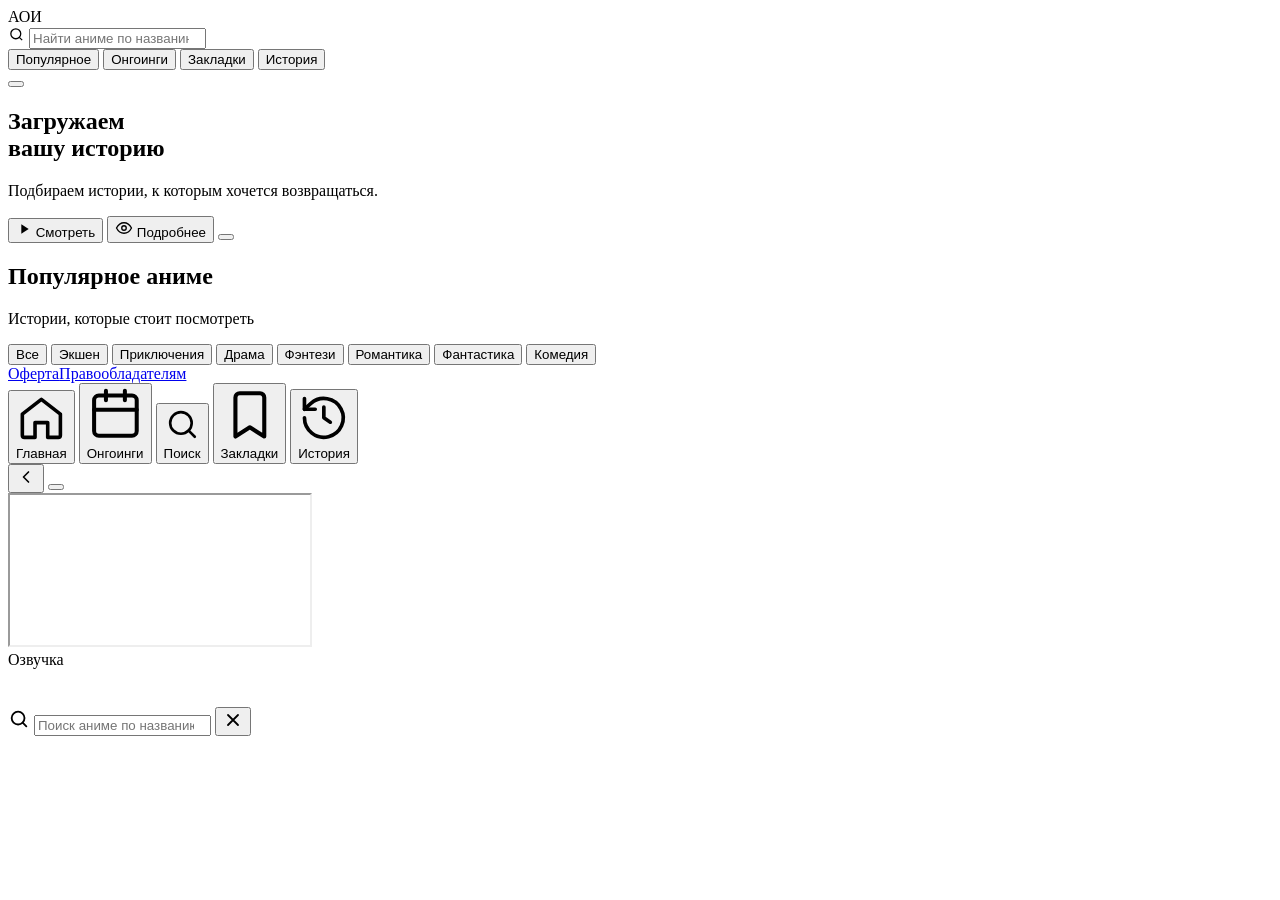
==== frontend/index.html @ 703eb8f4 "1234" ====
<!DOCTYPE html>
<html lang="ru">
<head>
<meta charset="UTF-8">
<meta name="viewport" content="width=device-width, initial-scale=1, viewport-fit=cover">
<meta name="theme-color" content="#0B0B0F">
<link rel="preconnect" href="https://fonts.googleapis.com">
<link rel="preconnect" href="https://fonts.gstatic.com" crossorigin>
<link href="https://fonts.googleapis.com/css2?family=Unbounded:wght@700;800;900&family=Manrope:wght@400;500;600;700;800&display=swap" rel="stylesheet">
<link rel="icon" type="image/png" href="/assets/img/logo.png">
<title>АОИ — аниме без лишнего</title>
<link rel="stylesheet" href="/assets/css/tokens.css">
<link rel="stylesheet" href="/assets/css/base.css">
<link rel="stylesheet" href="/assets/css/layout.css">
<link rel="stylesheet" href="/assets/css/components.css">
<link rel="stylesheet" href="/assets/css/hero.css">
<link rel="stylesheet" href="/assets/css/catalog.css">
<link rel="stylesheet" href="/assets/css/player.css">
<link rel="stylesheet" href="/assets/css/continue.css">
<link rel="stylesheet" href="/assets/css/search.css">
<link rel="stylesheet" href="/assets/css/responsive.css">
<link rel="stylesheet" href="/assets/css/auth.css">
</head>
<body>
<div class="shell">
  <div class="nav-wrap">
    <header class="nav">
      <div class="brand"><img class="brand-logo" src="/assets/img/logo.png" alt="" aria-hidden="true"><span>АОИ</span></div>
      <div class="search">
        <svg width="17" height="17" viewBox="0 0 24 24" fill="none" stroke="currentColor" stroke-width="1.8"><circle cx="11" cy="11" r="7"/><path d="m20 20-4-4"/></svg>
        <input id="search" type="search" lang="ru" placeholder="Найти аниме по названию…" autocomplete="off" aria-label="Поиск аниме">
      </div>
      <nav class="nav-links" aria-label="Категории">
        <button class="chip active" data-mode="popular">Популярное</button>
        <button class="chip" data-mode="ongoing">Онгоинги</button>
        <button class="chip" data-mode="saved">Закладки</button>
        <button class="chip" data-mode="history">История</button>
      </nav>
      <div class="acct-wrap">
        <button class="acct" id="acctBtn" type="button" aria-label="Войти"></button>
        <div class="acct-menu" id="acctMenu" hidden>
          <div class="acct-head">
            <span class="acct-ava" id="menuAva"></span>
            <div class="acct-id"><div class="acct-menu-name" id="menuName"></div><div class="acct-menu-mail" id="menuMail"></div></div>
          </div>
          <button class="acct-logout" id="logoutBtn" type="button">Выйти</button>
        </div>
      </div>
    </header>
  </div>

  <main>
    <section class="hero" aria-label="Аниме дня">
      <div class="hero-bg" id="heroBg"></div>
      <div class="hero-content" id="heroContent">
        <div class="meta" id="heroMeta"></div>
        <h1 id="heroTitle">Загружаем<br>вашу историю</h1>
        <p class="hero-desc" id="heroDesc">Подбираем истории, к которым хочется возвращаться.</p>
        <div class="actions">
          <button class="primary" id="heroWatch"><svg width="16" height="16" viewBox="0 0 24 24" fill="currentColor"><path d="M8 5v14l11-7z"/></svg> Смотреть</button>
          <button class="secondary" id="heroMore"><svg width="18" height="18" viewBox="0 0 24 24" fill="none" stroke="currentColor" stroke-width="1.8" stroke-linecap="round" stroke-linejoin="round"><path d="M2 12s3.6-7 10-7 10 7 10 7-3.6 7-10 7S2 12 2 12z"/><circle cx="12" cy="12" r="3"/></svg> Подробнее</button>
          <button class="icon-btn lg" id="heroSave" aria-label="Закладки"></button>
        </div>
        <div class="dots" id="heroDots"></div>
      </div>
    </section>

    <section id="cont" class="cont" hidden>
      <div class="section-head cont-head">
        <div class="sh-title"><span class="sh-ico"><svg width="22" height="22" viewBox="0 0 24 24" fill="none" stroke="currentColor" stroke-width="1.9" stroke-linecap="round" stroke-linejoin="round"><path d="M3 12a9 9 0 1 0 3-6.7L3 8"/><path d="M3 3v5h5"/><path d="M12 7v5l3 2"/></svg></span><h2>Продолжить просмотр</h2></div>
        <div class="arrows">
          <button class="icon-btn" id="contPrev" aria-label="Листать назад"><svg width="20" height="20" viewBox="0 0 24 24" fill="none" stroke="currentColor" stroke-width="2" stroke-linecap="round" stroke-linejoin="round"><path d="m15 18-6-6 6-6"/></svg></button>
          <button class="icon-btn" id="contNext" aria-label="Листать вперёд"><svg width="20" height="20" viewBox="0 0 24 24" fill="none" stroke="currentColor" stroke-width="2" stroke-linecap="round" stroke-linejoin="round"><path d="m9 18 6-6-6-6"/></svg></button>
        </div>
      </div>
      <div class="cont-row" id="contRow"></div>
    </section>

    <section id="catalog">
      <div class="section-head">
        <div><h2 id="sectionTitle">Популярное аниме</h2><p id="sectionSubtitle">Истории, которые стоит посмотреть</p></div>
        <span class="section-note" id="countLabel"></span>
      </div>
      <div class="filters" id="filters">
        <button class="filter active" data-genre="all">Все</button>
        <button class="filter" data-genre="Action">Экшен</button>
        <button class="filter" data-genre="Adventure">Приключения</button>
        <button class="filter" data-genre="Drama">Драма</button>
        <button class="filter" data-genre="Fantasy">Фэнтези</button>
        <button class="filter" data-genre="Romance">Романтика</button>
        <button class="filter" data-genre="Sci-Fi">Фантастика</button>
        <button class="filter" data-genre="Comedy">Комедия</button>
      </div>
      <div class="grid" id="grid"></div>
    </section>
  </main>
  <div class="foot"><a href="/oferta">Оферта</a><a href="/pravoobladatelyam">Правообладателям</a></div>
</div>

<nav class="dock" aria-label="Мобильная навигация">
  <button class="active" data-dock="popular"><svg viewBox="0 0 24 24" fill="none" stroke="currentColor" stroke-width="1.7" stroke-linecap="round" stroke-linejoin="round"><path d="m3 10 9-7 9 7v10a1 1 0 0 1-1 1h-5v-7H9v7H4a1 1 0 0 1-1-1z"/></svg>Главная</button>
  <button data-dock="ongoing"><svg viewBox="0 0 24 24" fill="none" stroke="currentColor" stroke-width="1.7" stroke-linecap="round" stroke-linejoin="round"><rect x="3" y="4" width="18" height="17" rx="2"/><path d="M16 2v4M8 2v4M3 10h18"/></svg>Онгоинги</button>
  <button class="dock-search" data-dock="search" aria-label="Поиск"><span class="ds-circle"><svg viewBox="0 0 24 24" fill="none" stroke="currentColor" stroke-width="1.7" stroke-linecap="round" stroke-linejoin="round"><circle cx="11" cy="11" r="7"/><path d="m20 20-4-4"/></svg></span>Поиск</button>
  <button data-dock="saved"><svg viewBox="0 0 24 24" fill="none" stroke="currentColor" stroke-width="1.7" stroke-linecap="round" stroke-linejoin="round"><path d="M6 4.75A1.75 1.75 0 0 1 7.75 3h8.5A1.75 1.75 0 0 1 18 4.75V21l-6-3.8L6 21z"/></svg>Закладки</button>
  <button data-dock="history"><svg viewBox="0 0 24 24" fill="none" stroke="currentColor" stroke-width="1.7" stroke-linecap="round" stroke-linejoin="round"><path d="M3 12a9 9 0 1 0 3-6.7L3 8"/><path d="M3 3v5h5"/><path d="M12 7v5l3 2"/></svg>История</button>
</nav>

<div class="page" id="page" role="dialog" aria-modal="true" aria-labelledby="pTitle">
  <div class="page-bg" id="pBg"></div>
  <div class="page-in">
    <div class="bar">
      <button class="icon-btn" id="pBack" aria-label="Назад"><svg width="20" height="20" viewBox="0 0 24 24" fill="none" stroke="currentColor" stroke-width="2" stroke-linecap="round" stroke-linejoin="round"><path d="m15 18-6-6 6-6"/></svg></button>
      <strong id="pBar"></strong>
      <button class="icon-btn" id="pSave" aria-label="Закладки"></button>
    </div>
    <div class="pl"><iframe id="frame" title="Видеоплеер" allow="fullscreen; autoplay; picture-in-picture" allowfullscreen referrerpolicy="strict-origin-when-cross-origin"></iframe><div class="pl-note" id="plNote"></div></div>
    <div class="vh">Озвучка</div>
    <div class="voices" id="voices"></div>
    <div class="info">
      <img class="cover" id="pCover" alt="">
      <div>
        <h2 id="pTitle"></h2><div class="orig" id="pOrig"></div>
        <div class="rate" id="pRate"></div>
        <div class="meta" id="pMeta" style="margin:0"></div>
      </div>
      <p class="desc" id="pDesc"></p>
    </div>
    <div class="tags" id="pTags"></div>
  </div>
</div>

<div class="sp" id="sp" role="dialog" aria-modal="true" aria-label="Поиск аниме">
  <div class="sp-in">
    <div class="sp-bar">
      <label class="sp-field">
        <svg width="22" height="22" viewBox="0 0 24 24" fill="none" stroke="currentColor" stroke-width="2" stroke-linecap="round"><circle cx="11" cy="11" r="7"/><path d="m20 20-4-4"/></svg>
        <input id="spInput" type="search" lang="ru" inputmode="search" enterkeyhint="search" placeholder="Поиск аниме по названию" autocomplete="off" autocapitalize="off" spellcheck="false" aria-label="Поиск аниме">
        <button class="sp-clear" id="spClear" type="button" aria-label="Очистить" hidden><svg width="16" height="16" viewBox="0 0 24 24" fill="none" stroke="currentColor" stroke-width="2.2" stroke-linecap="round"><path d="M6 6l12 12M18 6 6 18"/></svg></button>
      </label>
      <button class="icon-btn lg" id="spClose" type="button" aria-label="Закрыть поиск"><svg width="20" height="20" viewBox="0 0 24 24" fill="none" stroke="currentColor" stroke-width="2.2" stroke-linecap="round"><path d="M6 6l12 12M18 6 6 18"/></svg></button>
    </div>
    <div class="sp-head" id="spHead" hidden><h2>Результаты поиска</h2><span class="sp-count" id="spCount"></span></div>
    <div class="sp-body" id="spBody"></div>
  </div>
</div>

<div class="auth" id="authModal" role="dialog" aria-modal="true" aria-label="Вход и регистрация" hidden>
  <div class="auth-card">
    <button class="icon-btn auth-x" id="authClose" type="button" aria-label="Закрыть"><svg width="18" height="18" viewBox="0 0 24 24" fill="none" stroke="currentColor" stroke-width="2.2" stroke-linecap="round"><path d="M6 6l12 12M18 6 6 18"/></svg></button>
    <div class="auth-logo"><img src="/assets/img/logo.png" alt="" aria-hidden="true"><span>АОИ</span></div>
    <div class="auth-tabs" role="tablist" aria-label="Аккаунт">
      <button type="button" class="auth-tab active" data-atab="login" role="tab">Вход</button>
      <button type="button" class="auth-tab" data-atab="register" role="tab">Регистрация</button>
    </div>
    <form class="auth-form" id="loginForm" novalidate>
      <label class="auth-field"><span>Логин или почта</span><input name="login" type="text" autocomplete="username" maxlength="254" placeholder="username или mail@example.com" aria-label="Логин или почта"></label>
      <label class="auth-field"><span>Пароль</span><input name="password" type="password" autocomplete="current-password" maxlength="128" placeholder="••••••••" aria-label="Пароль"></label>
      <div class="auth-error" id="loginError" role="alert" hidden></div>
      <button class="primary auth-submit" type="submit">Войти</button>
    </form>
    <form class="auth-form" id="registerForm" novalidate hidden>
      <label class="auth-field"><span>Имя</span><input name="username" type="text" autocomplete="username" minlength="3" maxlength="32" placeholder="Как к вам обращаться" aria-label="Имя"></label>
      <label class="auth-field"><span>Почта</span><input name="email" type="email" autocomplete="email" maxlength="254" placeholder="mail@example.com" aria-label="Почта"></label>
      <label class="auth-field"><span>Пароль</span><input name="password" type="password" autocomplete="new-password" minlength="8" maxlength="128" placeholder="Минимум 8 символов" aria-label="Пароль"></label>
      <div class="auth-error" id="registerError" role="alert" hidden></div>
      <button class="primary auth-submit" type="submit">Создать аккаунт</button>
      <p class="auth-note">Закладки и история просмотра будут синхронизироваться между устройствами.</p>
    </form>
  </div>
</div>

<div class="toast" id="toast" role="status" aria-live="polite"></div>

<script type="module" src="/assets/js/app.js"></script>
</body>
</html>
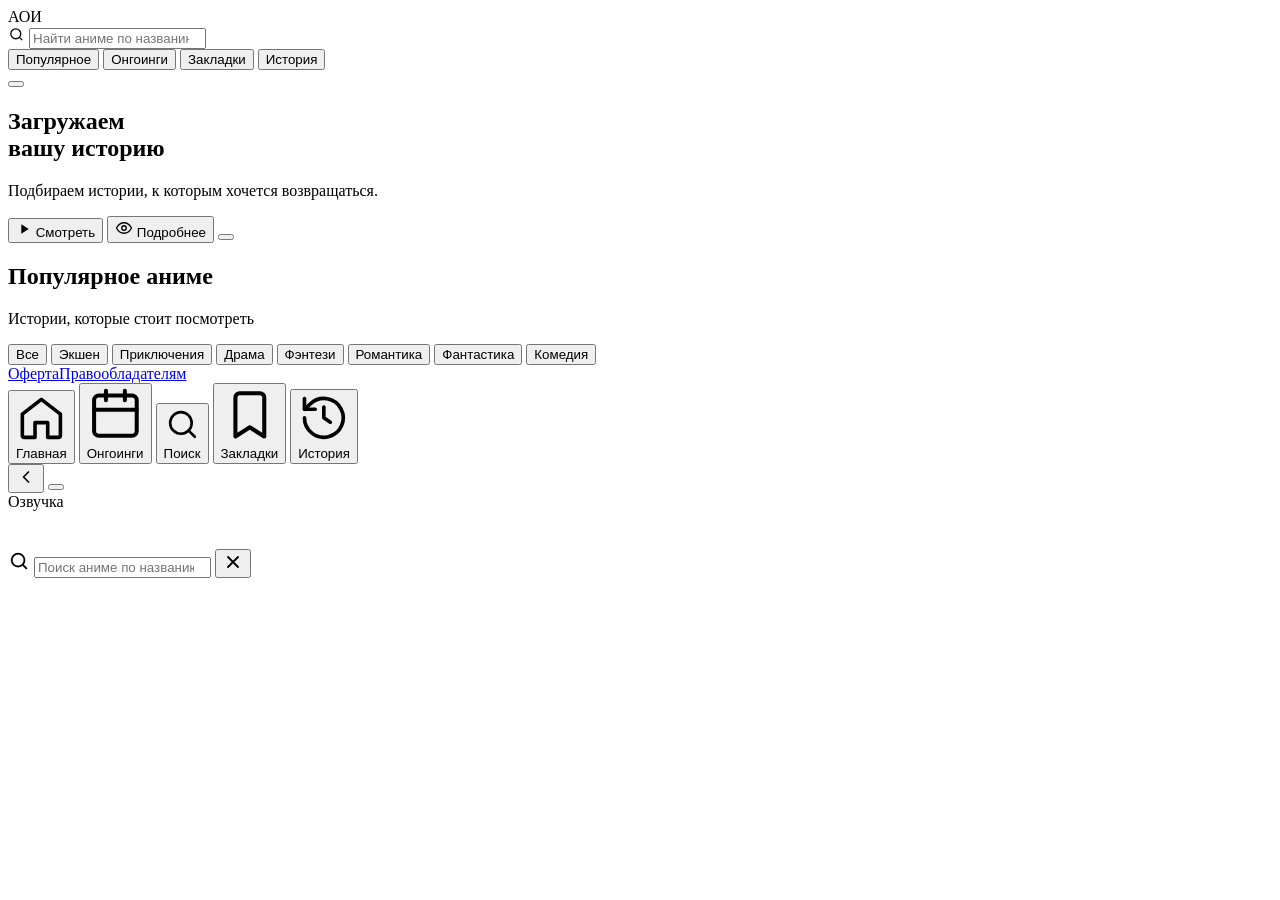
==== commit 5e3fdf8e: "12347" ====
--- a/frontend/index.html
+++ b/frontend/index.html
@@ -43,6 +43,7 @@
             <span class="acct-ava" id="menuAva"></span>
             <div class="acct-id"><div class="acct-menu-name" id="menuName"></div><div class="acct-menu-mail" id="menuMail"></div></div>
           </div>
+          <a class="acct-item" href="/profile">Профиль</a>
           <button class="acct-logout" id="logoutBtn" type="button">Выйти</button>
         </div>
       </div>
@@ -113,7 +114,12 @@
       <strong id="pBar"></strong>
       <button class="icon-btn" id="pSave" aria-label="Закладки"></button>
     </div>
-    <div class="pl"><iframe id="frame" title="Видеоплеер" allow="fullscreen; autoplay; picture-in-picture" allowfullscreen referrerpolicy="strict-origin-when-cross-origin"></iframe><div class="pl-note" id="plNote"></div></div>
+    <div class="pl">
+      <div class="vp" id="vp" hidden></div>
+      <iframe id="frame" title="Видеоплеер" allow="fullscreen; autoplay; picture-in-picture" allowfullscreen referrerpolicy="strict-origin-when-cross-origin" hidden></iframe>
+      <div class="pl-note" id="plNote"></div>
+    </div>
+    <div class="ep-bar" id="epBar" hidden></div>
     <div class="vh">Озвучка</div>
     <div class="voices" id="voices"></div>
     <div class="info">
@@ -171,6 +177,7 @@
 
 <div class="toast" id="toast" role="status" aria-live="polite"></div>
 
+<script src="/assets/js/vendor/hls.min.js"></script>
 <script type="module" src="/assets/js/app.js"></script>
 </body>
 </html>
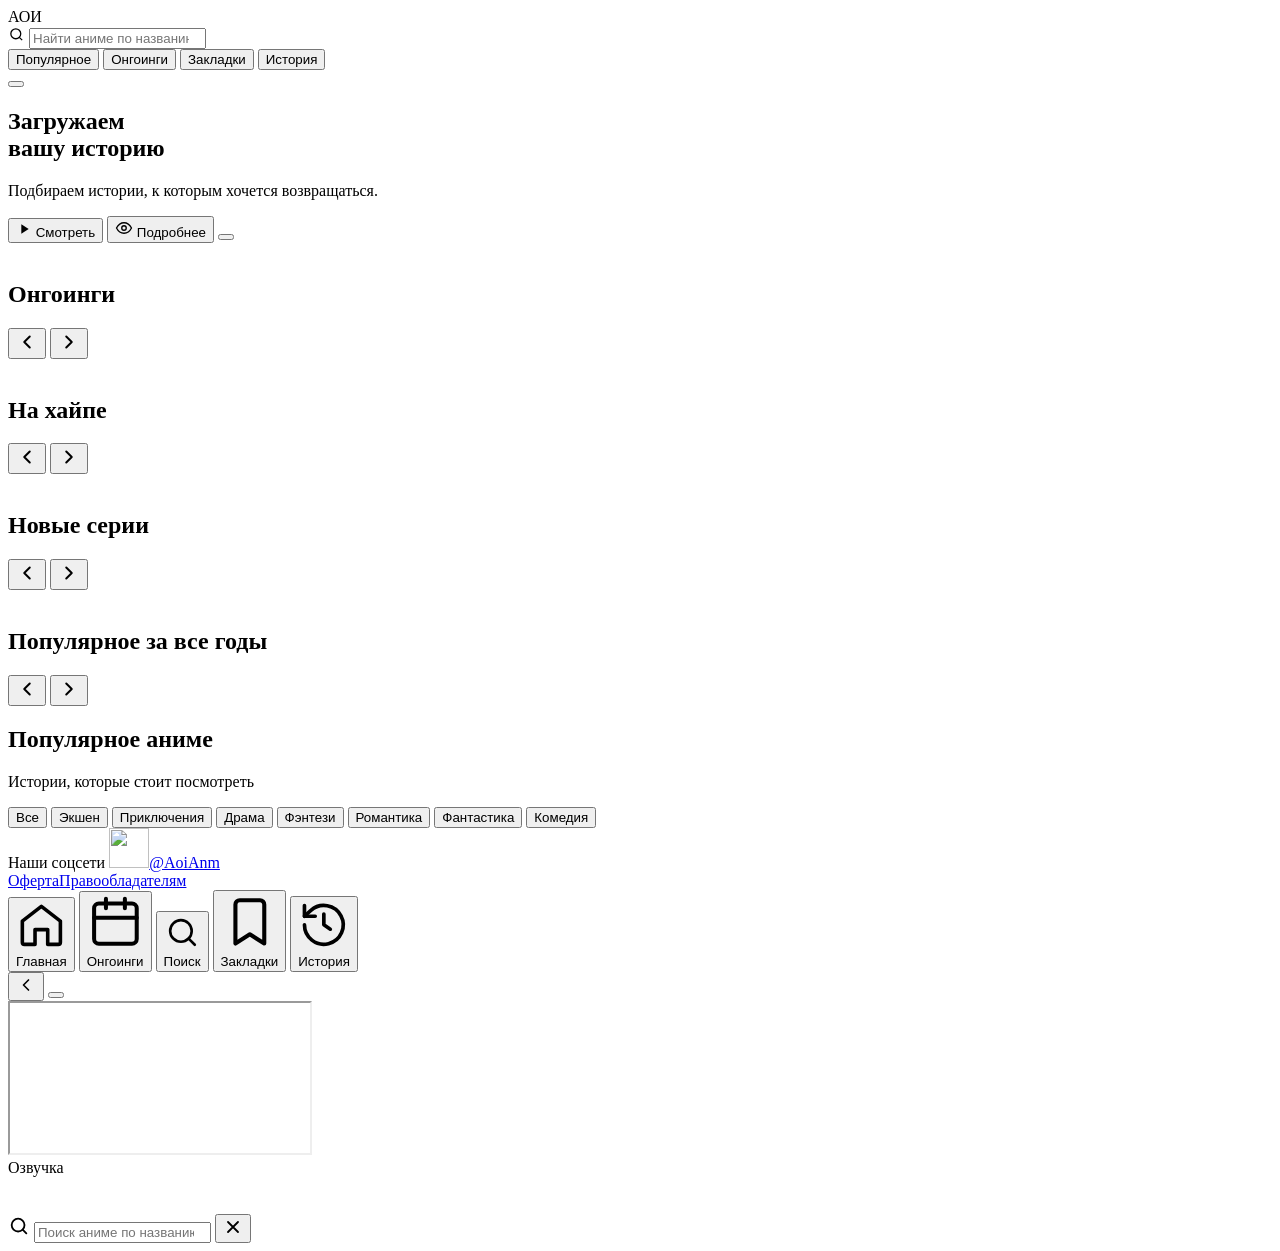
==== commit ca6466dd: "123475" ====
--- a/frontend/index.html
+++ b/frontend/index.html
@@ -20,6 +20,7 @@
 <link rel="stylesheet" href="/assets/css/search.css">
 <link rel="stylesheet" href="/assets/css/responsive.css">
 <link rel="stylesheet" href="/assets/css/auth.css">
+<link rel="stylesheet" href="/assets/css/rows.css">
 </head>
 <body>
 <div class="shell">
@@ -77,6 +78,49 @@
       <div class="cont-row" id="contRow"></div>
     </section>
 
+    <section id="home" class="home">
+    <section class="rowsec" id="sec-ongoing">
+      <div class="section-head row-head">
+        <div class="sh-title"><img class="sh-img" src="/assets/img/ico-ongoing.png" alt="" aria-hidden="true"><h2>Онгоинги</h2></div>
+        <div class="arrows">
+          <button class="icon-btn" data-scroll="ongoing" data-dir="-1" aria-label="Листать назад"><svg width="22" height="22" viewBox="0 0 24 24" fill="none" stroke="currentColor" stroke-width="2.2" stroke-linecap="round" stroke-linejoin="round"><path d="m15 6-6 6 6 6"/></svg></button>
+          <button class="icon-btn" data-scroll="ongoing" data-dir="1" aria-label="Листать вперёд"><svg width="22" height="22" viewBox="0 0 24 24" fill="none" stroke="currentColor" stroke-width="2.2" stroke-linecap="round" stroke-linejoin="round"><path d="m9 6 6 6-6 6"/></svg></button>
+        </div>
+      </div>
+      <div class="hrow" id="row-ongoing"></div>
+    </section>
+    <section class="rowsec" id="sec-hype">
+      <div class="section-head row-head">
+        <div class="sh-title"><img class="sh-img" src="/assets/img/ico-hype.png" alt="" aria-hidden="true"><h2>На хайпе</h2></div>
+        <div class="arrows">
+          <button class="icon-btn" data-scroll="hype" data-dir="-1" aria-label="Листать назад"><svg width="22" height="22" viewBox="0 0 24 24" fill="none" stroke="currentColor" stroke-width="2.2" stroke-linecap="round" stroke-linejoin="round"><path d="m15 6-6 6 6 6"/></svg></button>
+          <button class="icon-btn" data-scroll="hype" data-dir="1" aria-label="Листать вперёд"><svg width="22" height="22" viewBox="0 0 24 24" fill="none" stroke="currentColor" stroke-width="2.2" stroke-linecap="round" stroke-linejoin="round"><path d="m9 6 6 6-6 6"/></svg></button>
+        </div>
+      </div>
+      <div class="hrow" id="row-hype"></div>
+    </section>
+    <section class="rowsec" id="sec-fresh">
+      <div class="section-head row-head">
+        <div class="sh-title"><img class="sh-img" src="/assets/img/ico-fresh.png" alt="" aria-hidden="true"><h2>Новые серии</h2></div>
+        <div class="arrows">
+          <button class="icon-btn" data-scroll="fresh" data-dir="-1" aria-label="Листать назад"><svg width="22" height="22" viewBox="0 0 24 24" fill="none" stroke="currentColor" stroke-width="2.2" stroke-linecap="round" stroke-linejoin="round"><path d="m15 6-6 6 6 6"/></svg></button>
+          <button class="icon-btn" data-scroll="fresh" data-dir="1" aria-label="Листать вперёд"><svg width="22" height="22" viewBox="0 0 24 24" fill="none" stroke="currentColor" stroke-width="2.2" stroke-linecap="round" stroke-linejoin="round"><path d="m9 6 6 6-6 6"/></svg></button>
+        </div>
+      </div>
+      <div class="hrow" id="row-fresh"></div>
+    </section>
+    <section class="rowsec" id="sec-top">
+      <div class="section-head row-head">
+        <div class="sh-title"><img class="sh-img" src="/assets/img/ico-top.png" alt="" aria-hidden="true"><h2>Популярное за все годы</h2></div>
+        <div class="arrows">
+          <button class="icon-btn" data-scroll="top" data-dir="-1" aria-label="Листать назад"><svg width="22" height="22" viewBox="0 0 24 24" fill="none" stroke="currentColor" stroke-width="2.2" stroke-linecap="round" stroke-linejoin="round"><path d="m15 6-6 6 6 6"/></svg></button>
+          <button class="icon-btn" data-scroll="top" data-dir="1" aria-label="Листать вперёд"><svg width="22" height="22" viewBox="0 0 24 24" fill="none" stroke="currentColor" stroke-width="2.2" stroke-linecap="round" stroke-linejoin="round"><path d="m9 6 6 6-6 6"/></svg></button>
+        </div>
+      </div>
+      <div class="hrow" id="row-top"></div>
+    </section>
+    </section>
+
     <section id="catalog">
       <div class="section-head">
         <div><h2 id="sectionTitle">Популярное аниме</h2><p id="sectionSubtitle">Истории, которые стоит посмотреть</p></div>
@@ -95,6 +139,10 @@
       <div class="grid" id="grid"></div>
     </section>
   </main>
+  <div class="soc">
+    <span class="soc-label">Наши соцсети</span>
+    <a class="soc-tg" href="https://t.me/AoiAnm" target="_blank" rel="noopener noreferrer" aria-label="Telegram @AoiAnm"><img src="/assets/img/telegram.png" alt="" width="40" height="40"><span>@AoiAnm</span></a>
+  </div>
   <div class="foot"><a href="/oferta">Оферта</a><a href="/pravoobladatelyam">Правообладателям</a></div>
 </div>
 
@@ -114,12 +162,7 @@
       <strong id="pBar"></strong>
       <button class="icon-btn" id="pSave" aria-label="Закладки"></button>
     </div>
-    <div class="pl">
-      <div class="vp" id="vp" hidden></div>
-      <iframe id="frame" title="Видеоплеер" allow="fullscreen; autoplay; picture-in-picture" allowfullscreen referrerpolicy="strict-origin-when-cross-origin" hidden></iframe>
-      <div class="pl-note" id="plNote"></div>
-    </div>
-    <div class="ep-bar" id="epBar" hidden></div>
+    <div class="pl"><iframe id="frame" title="Видеоплеер" allow="fullscreen; autoplay; picture-in-picture" allowfullscreen referrerpolicy="strict-origin-when-cross-origin"></iframe><div class="pl-note" id="plNote"></div></div>
     <div class="vh">Озвучка</div>
     <div class="voices" id="voices"></div>
     <div class="info">
@@ -177,7 +220,6 @@
 
 <div class="toast" id="toast" role="status" aria-live="polite"></div>
 
-<script src="/assets/js/vendor/hls.min.js"></script>
 <script type="module" src="/assets/js/app.js"></script>
 </body>
 </html>
